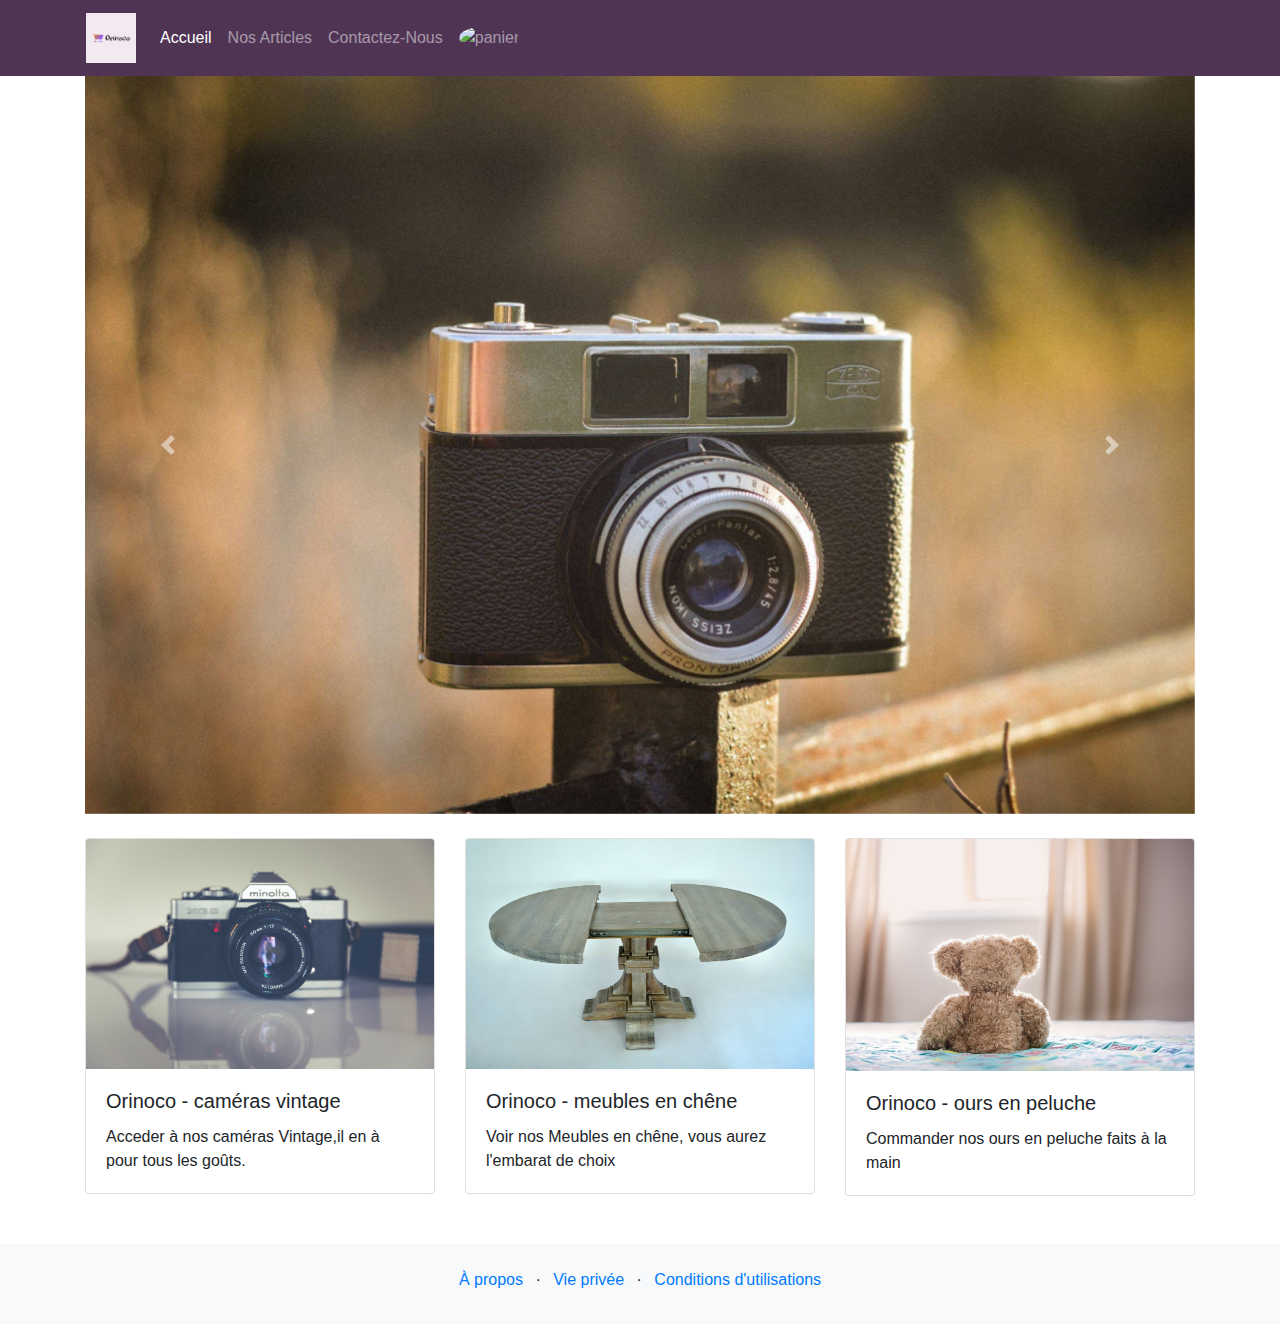
==== Orinoco/index.html @ 5f9dcb12 "2ème Commit des fichiers" ====
<!DOCTYPE html>
<html lang="fr">
  <head>
    <!-- Required meta tags -->
    <meta charset="utf-8" />
    <meta
      name="viewport"
      content="width=device-width, initial-scale=1, shrink-to-fit=no"
    />

    <link
      rel="stylesheet"
      href="https://stackpath.bootstrapcdn.com/bootstrap/4.4.1/css/bootstrap.min.css"
      integrity="sha384-Vkoo8x4CGsO3+Hhxv8T/Q5PaXtkKtu6ug5TOeNV6gBiFeWPGFN9MuhOf23Q9Ifjh"
      crossorigin="anonymous"
    />
    <link rel="stylesheet" href="style2.css" />
    <title>ORINOCO</title>
  </head>

  <body>
    <div class="entete">
      <div class="container">
        <div class="row">
          <nav class="col navbar navbar-expand-lg navbar-dark">
            <a class="navbar-brand" href="index.html">
              <img
                src="images/logo.png"
                width="50"
                height="50"
                alt="Info Logo"
              />
            </a>
            <button
              class="navbar-toggler"
              type="button"
              data-toggle="collapse"
              data-target="#navbarContent"
              aria-controls="navbarSupportedContent"
              aria-expanded="false"
              aria-label="Toggle navigation"
            >
              <span class="navbar-toggler-icon"></span>
            </button>
            <div id="navbarContent" class="collapse navbar-collapse">
              <ul class="navbar-nav">
                <li class="nav-item active">
                  <a class="nav-link" href="index.html">Accueil</a>
                </li>
                <li class="nav-item">
                  <a class="nav-link" href="articles.html">Nos Articles</a>
                </li>
                <li class="nav-item">
                  <a class="nav-link" href="mailto:contact@orinoco.com"
                    >Contactez-Nous</a
                  >
                </li>
                <li class="nav-item">
                  <a class="nav-link" href="finaliser.html">
                    <div class="panier">
                      <img src="Images/panier1.png" alt="panier" />
                      <span id="nbArticle"></span></div
                  ></a>
                </li>
              </ul>
            </div>
          </nav>
        </div>
      </div>
    </div>
    <div class="container">
      <div class="row mb-4">
        <div class="col">
          <div
            id="carouselControls"
            class="carousel slide"
            data-ride="carousel"
          >
            <div class="carousel-inner">
              <div class="carousel-item active">
                <img
                  src="images/carousel/vcam_1.jpg"
                  class="d-block w-100"
                  alt="vcam_1"
                />
              </div>
              <div class="carousel-item">
                <img
                  src="images/carousel/vcam_2.jpg"
                  class="d-block w-100"
                  alt="vcam_2"
                />
              </div>
              <div class="carousel-item">
                <img
                  src="images/carousel/vcam_3.jpg"
                  class="d-block w-100"
                  alt="vcam_3"
                />
              </div>
              <div class="carousel-item">
                <img
                  src="images/carousel/vcam_4.jpg"
                  class="d-block w-100"
                  alt="vcam_4"
                />
              </div>
            </div>
            <a
              class="carousel-control-prev"
              href="#carouselControls"
              role="button"
              data-slide="prev"
            >
              <span
                class="carousel-control-prev-icon"
                aria-hidden="true"
              ></span>
              <span class="sr-only">Précédent</span>
            </a>
            <a
              class="carousel-control-next"
              href="#carouselControls"
              role="button"
              data-slide="next"
            >
              <span
                class="carousel-control-next-icon"
                aria-hidden="true"
              ></span>
              <span class="sr-only">Suivant</span>
            </a>
          </div>
        </div>
      </div>
      <div class="row">
        <div class="col-12 col-lg-4">
          <div class="card mb-4 mb-lg-0">
            <img src="images/vcam.jpg" alt="certificate" class="card-img-top" />
            <div class="card-body">
              <h5 class="card-title">Orinoco - caméras vintage</h5>
              <p class="card-text">
                Acceder à nos caméras Vintage,il en à pour tous les goûts.
              </p>
            </div>
          </div>
        </div>
        <div class="col-12 col-lg-4">
          <div class="card mb-4 mb-lg-0">
            <img src="images/table.jpg" alt="instructor" class="card-img-top" />
            <div class="card-body">
              <h5 class="card-title">Orinoco - meubles en chêne</h5>
              <p class="card-text">
                Voir nos Meubles en chêne, vous aurez l'embarat de choix
              </p>
            </div>
          </div>
        </div>
        <div class="col-12 col-lg-4">
          <div class="card mb-4 mb-lg-0">
            <img src="images/teddy.jpg" alt="job search" class="card-img-top" />
            <div class="card-body">
              <h5 class="card-title">Orinoco - ours en peluche</h5>
              <p class="card-text">
                Commander nos ours en peluche faits à la main
              </p>
            </div>
          </div>
        </div>
      </div>
    </div>
    <div class="bg-light mt-5">
      <div class="container">
        <div class="row pt-4 pb-3">
          <div class="col">
            <ul class="list-inline text-center">
              <li class="list-inline-item"><a href="#">À propos</a></li>
              <li class="list-inline-item">&middot;</li>
              <li class="list-inline-item"><a href="#">Vie privée</a></li>
              <li class="list-inline-item">&middot;</li>
              <li class="list-inline-item">
                <a href="#">Conditions d'utilisations</a>
              </li>
            </ul>
          </div>
        </div>
      </div>
    </div>

    <!-- jQuery first, then Popper.js, then Bootstrap JS -->
    <script
      src="https://code.jquery.com/jquery-3.4.1.slim.min.js"
      integrity="sha384-J6qa4849blE2+poT4WnyKhv5vZF5SrPo0iEjwBvKU7imGFAV0wwj1yYfoRSJoZ+n"
      crossorigin="anonymous"
    ></script>
    <script
      src="https://cdn.jsdelivr.net/npm/popper.js@1.16.0/dist/umd/popper.min.js"
      integrity="sha384-Q6E9RHvbIyZFJoft+2mJbHaEWldlvI9IOYy5n3zV9zzTtmI3UksdQRVvoxMfooAo"
      crossorigin="anonymous"
    ></script>
    <script
      src="https://stackpath.bootstrapcdn.com/bootstrap/4.4.1/js/bootstrap.min.js"
      integrity="sha384-wfSDF2E50Y2D1uUdj0O3uMBJnjuUD4Ih7YwaYd1iqfktj0Uod8GCExl3Og8ifwB6"
      crossorigin="anonymous"
    ></script>
    <script type="text/javascript" src="index.js" defer></script>
    <!-- Code JavaScript -->
  </body>
</html>
---- Orinoco/style2.css ----
.panier img {
  width: 2em;
  height: 2em;
  border-radius: 50%;
}

.entete {
  background-color: #4f3454;
}

.listeInput {
  display: -webkit-box;
  display: -ms-flexbox;
  display: flex;
  -webkit-box-orient: vertical;
  -webkit-box-direction: normal;
      -ms-flex-direction: column;
          flex-direction: column;
}

#afficheCommande div p {
  width: 50%;
}

#afficheCommande div {
  display: inline-block;
  width: 100%;
}

#alertInactive {
  display: none;
}

/*#alertActive {
  display: block;
}*/
/*#email {
  &:focus {
    &:invalid {
      background: $cd-danger;
      border: 2px solid $cd-danger;
      color: $cd-txt--invalid;
    }
  }
}*/
/*.form {
  &__group {
    & input {
      border: 2px solid $cd-box;
      border-radius: 100rem;
      color: $cd-txt;
      font-family: "Montserrat", sans-serif;
      font-size: 2.5rem;
      outline: none;
      padding: 0.5rem 1.5rem;
      width: 100%;
      transition: background-color 500ms;
      &:focus {
        border: 2px solid $cd-txt;
      }
      &:not(:focus):invalid {
        background-color: $cd-danger;
        border: 2px solid $cd-danger;
        color: $cd-txt--invalid;
      }
    }
  }
}*/
/*# sourceMappingURL=style2.css.map */
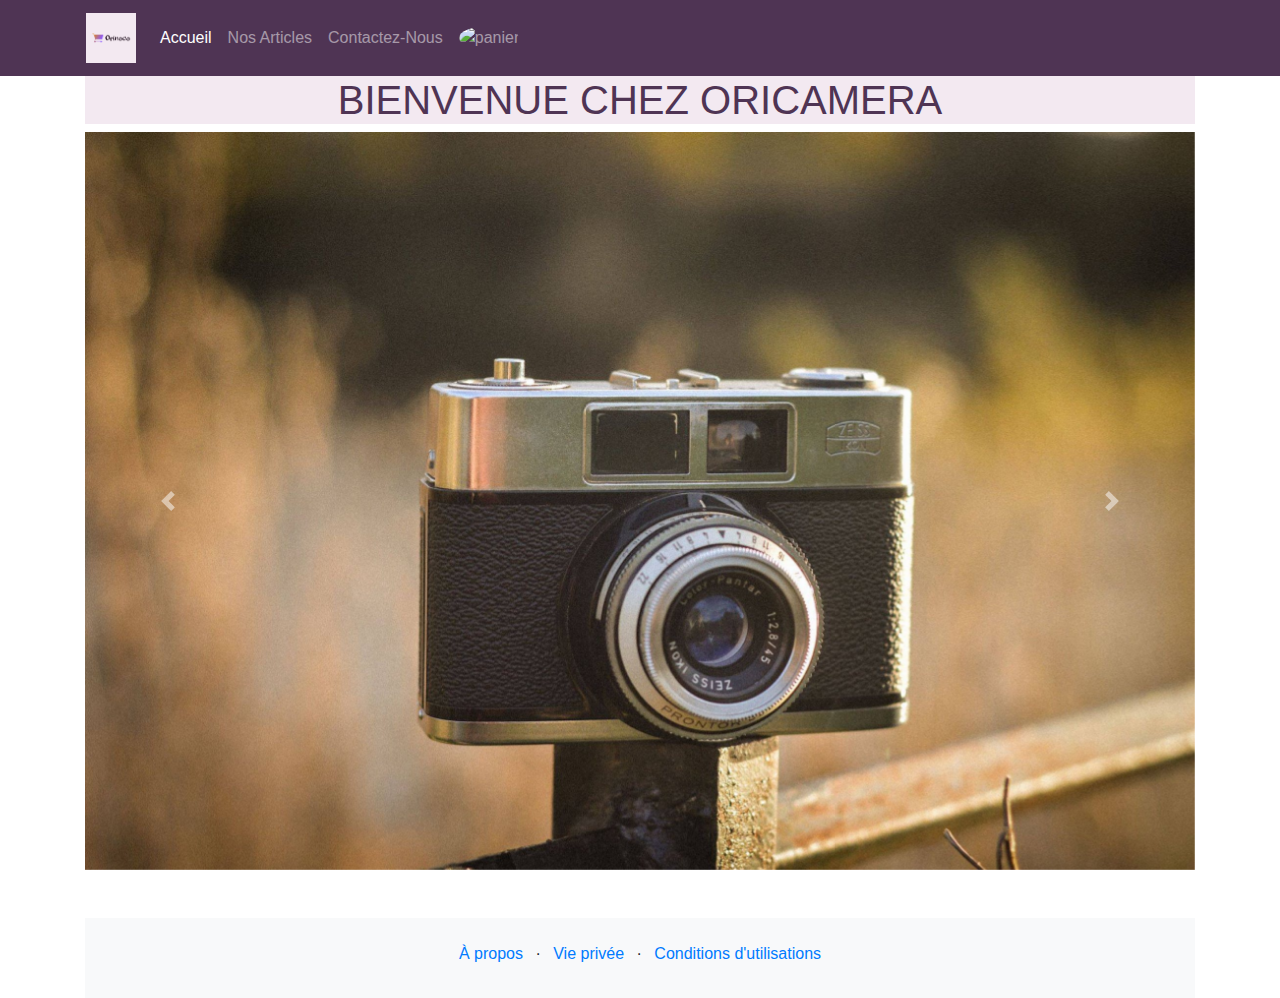
==== commit 6d71e22f: "Amelioration" ====
--- a/Orinoco/index.html
+++ b/Orinoco/index.html
@@ -7,7 +7,7 @@
       name="viewport"
       content="width=device-width, initial-scale=1, shrink-to-fit=no"
     />
-
+    <!--<link rel="stylesheet" href="bootstrap.css" />-->
     <link
       rel="stylesheet"
       href="https://stackpath.bootstrapcdn.com/bootstrap/4.4.1/css/bootstrap.min.css"
@@ -71,41 +71,45 @@
     <div class="container">
       <div class="row mb-4">
         <div class="col">
+          <div id="welcomDiv">
+          <h1 style="text-align: center;">BIENVENUE CHEZ ORICAMERA</h1>
+        </div>
           <div
             id="carouselControls"
             class="carousel slide"
             data-ride="carousel"
           >
-            <div class="carousel-inner">
-              <div class="carousel-item active">
-                <img
-                  src="images/carousel/vcam_1.jpg"
-                  class="d-block w-100"
-                  alt="vcam_1"
-                />
-              </div>
-              <div class="carousel-item">
-                <img
-                  src="images/carousel/vcam_2.jpg"
-                  class="d-block w-100"
-                  alt="vcam_2"
-                />
-              </div>
-              <div class="carousel-item">
-                <img
-                  src="images/carousel/vcam_3.jpg"
-                  class="d-block w-100"
-                  alt="vcam_3"
-                />
-              </div>
-              <div class="carousel-item">
-                <img
-                  src="images/carousel/vcam_4.jpg"
-                  class="d-block w-100"
-                  alt="vcam_4"
-                />
-              </div>
-            </div>
+            <a href="articles.html"
+              ><div class="carousel-inner">
+                <div class="carousel-item active">
+                  <img
+                    src="images/carousel/vcam_1.jpg"
+                    class="d-block w-100"
+                    alt="vcam_1"
+                  />
+                </div>
+                <div class="carousel-item">
+                  <img
+                    src="images/carousel/vcam_2.jpg"
+                    class="d-block w-100"
+                    alt="vcam_2"
+                  />
+                </div>
+                <div class="carousel-item">
+                  <img
+                    src="images/carousel/vcam_3.jpg"
+                    class="d-block w-100"
+                    alt="vcam_3"
+                  />
+                </div>
+                <div class="carousel-item">
+                  <img
+                    src="images/carousel/vcam_4.jpg"
+                    class="d-block w-100"
+                    alt="vcam_4"
+                  />
+                </div></div
+            ></a>
             <a
               class="carousel-control-prev"
               href="#carouselControls"
@@ -133,10 +137,15 @@
           </div>
         </div>
       </div>
-      <div class="row">
+      <!--<div class="row">
         <div class="col-12 col-lg-4">
           <div class="card mb-4 mb-lg-0">
-            <img src="images/vcam.jpg" alt="certificate" class="card-img-top" />
+            <a href="articles.html"
+              ><img
+                src="images/vcam.jpg"
+                alt="certificate"
+                class="card-img-top"
+            /></a>
             <div class="card-body">
               <h5 class="card-title">Orinoco - caméras vintage</h5>
               <p class="card-text">
@@ -147,7 +156,12 @@
         </div>
         <div class="col-12 col-lg-4">
           <div class="card mb-4 mb-lg-0">
-            <img src="images/table.jpg" alt="instructor" class="card-img-top" />
+            <a href="articles.html"
+              ><img
+                src="images/table.jpg"
+                alt="instructor"
+                class="card-img-top"
+            /></a>
             <div class="card-body">
               <h5 class="card-title">Orinoco - meubles en chêne</h5>
               <p class="card-text">
@@ -158,7 +172,12 @@
         </div>
         <div class="col-12 col-lg-4">
           <div class="card mb-4 mb-lg-0">
-            <img src="images/teddy.jpg" alt="job search" class="card-img-top" />
+            <a href="articles.html"
+              ><img
+                src="images/teddy.jpg"
+                alt="job search"
+                class="card-img-top"
+            /></a>
             <div class="card-body">
               <h5 class="card-title">Orinoco - ours en peluche</h5>
               <p class="card-text">
@@ -168,7 +187,7 @@
           </div>
         </div>
       </div>
-    </div>
+    </div>-->
     <div class="bg-light mt-5">
       <div class="container">
         <div class="row pt-4 pb-3">
--- a/Orinoco/style2.css
+++ b/Orinoco/style2.css
@@ -29,6 +29,22 @@
 
 #alertInactive {
   display: none;
+}
+
+#validerCommandes {
+  font-size: 2em;
+  width: 8em;
+  color: red;
+  background-color: aquamarine;
+}
+
+#monBoutton {
+  color: white;
+}
+
+#welcomDiv {
+  background-color: #f3e9f1;
+  color: #4f3454;
 }
 
 /*#alertActive {
